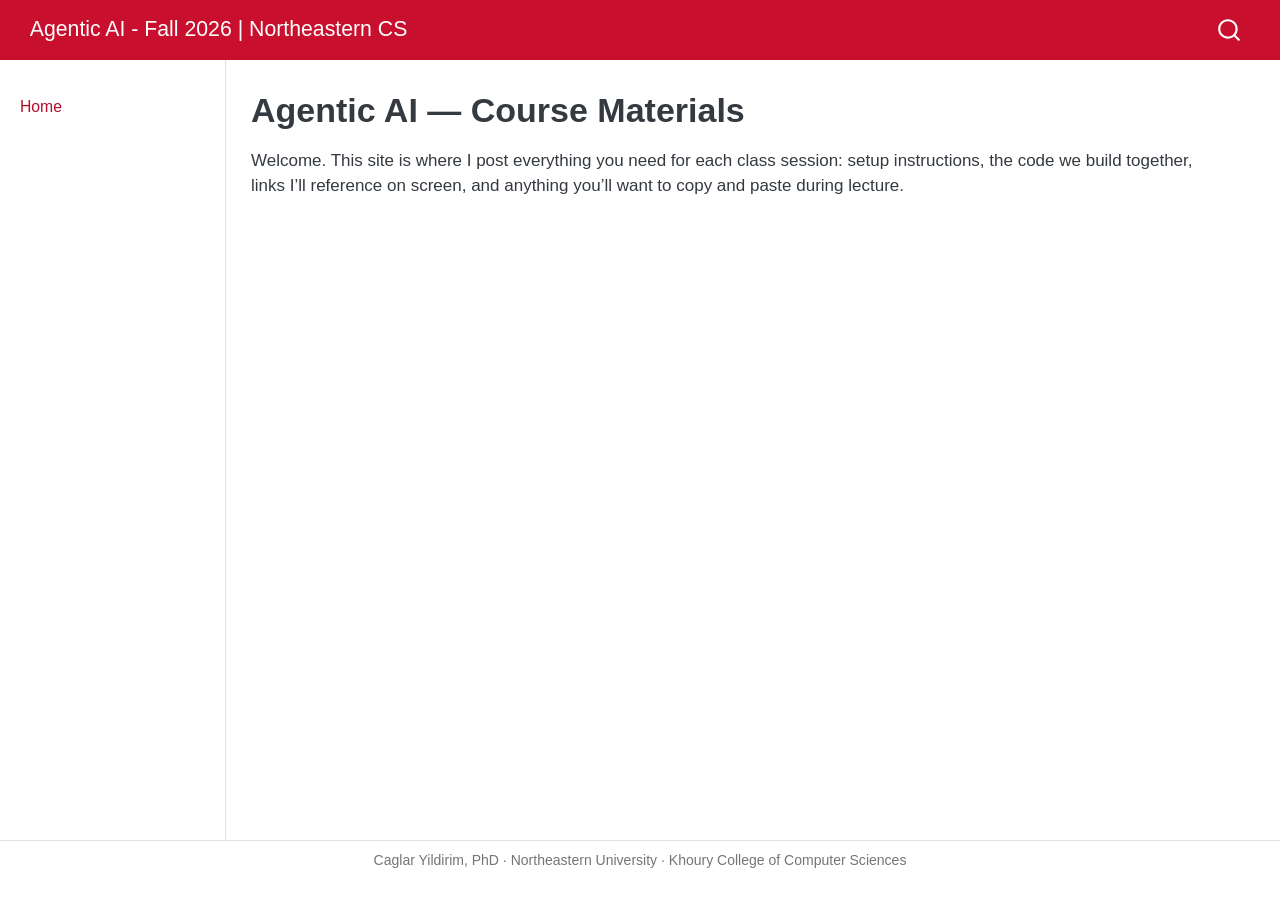
==== index.html @ b9e23247 "Publish site" ====
<!DOCTYPE html>
<html xmlns="http://www.w3.org/1999/xhtml" lang="en" xml:lang="en"><head>

<meta charset="utf-8">
<meta name="generator" content="quarto-1.10.18">

<meta name="viewport" content="width=device-width, initial-scale=1.0, user-scalable=yes">


<title>Agentic AI — Course Materials – Agentic AI - Fall 2026 | Northeastern CS</title>
<style>
/* Default styles provided by pandoc.
** See https://pandoc.org/MANUAL.html#variables-for-html for config info.
*/
span.smallcaps{font-variant: small-caps;}
div.columns{display: flex; gap: 1.5em;}
div.column{flex: auto;}
@media screen {
div.columns{gap: min(4vw, 1.5em);}
div.column{overflow-x: auto;}
}
div.hanging-indent{margin-left: 1.5em; text-indent: -1.5em;}
ul.task-list{list-style: none;}
ul.task-list li input[type="checkbox"] {
  width: 0.8em;
  margin: 0 0.8em 0.2em -1em; /* quarto-specific, see https://github.com/quarto-dev/quarto-cli/issues/4556 */ 
  vertical-align: middle;
}
</style>


<script src="site_libs/quarto-nav/quarto-nav.js"></script>
<script src="site_libs/quarto-nav/headroom.min.js"></script>
<script src="site_libs/clipboard/clipboard.min.js"></script>
<script src="site_libs/quarto-search/autocomplete.umd.js"></script>
<script src="site_libs/quarto-search/fuse.min.js"></script>
<script src="site_libs/quarto-search/quarto-search.js"></script>
<meta name="quarto:offset" content="./">
<script src="site_libs/quarto-html/quarto.js" type="module"></script>
<script src="site_libs/quarto-html/tabsets/tabsets.js" type="module"></script>
<script src="site_libs/quarto-html/popper.min.js"></script>
<script src="site_libs/quarto-html/tippy.umd.min.js"></script>
<script src="site_libs/quarto-html/anchor.min.js"></script>
<link href="site_libs/quarto-html/tippy.css" rel="stylesheet">
<link href="site_libs/quarto-html/quarto-syntax-highlighting-bb62276ab45c84d9efd712f51ff97b5a.css" rel="stylesheet" id="quarto-text-highlighting-styles">
<script src="site_libs/bootstrap/bootstrap.min.js"></script>
<link href="site_libs/bootstrap/bootstrap-icons.css" rel="stylesheet">
<link href="site_libs/bootstrap/bootstrap-1a31b5c2baaca75e19db7c7ef8a70721.min.css" rel="stylesheet" append-hash="true" id="quarto-bootstrap" data-mode="light">
<script id="quarto-search-options" type="application/json">{
  "location": "navbar",
  "copy-button": false,
  "collapse-after": 3,
  "panel-placement": "end",
  "type": "overlay",
  "limit": 50,
  "keyboard-shortcut": [
    "f",
    "/",
    "s"
  ],
  "show-item-context": false,
  "language": {
    "search-no-results-text": "No results",
    "search-matching-documents-text": "matching documents",
    "search-copy-link-title": "Copy link to search",
    "search-hide-matches-text": "Hide additional matches",
    "search-more-match-text": "more match in this document",
    "search-more-matches-text": "more matches in this document",
    "search-clear-button-title": "Clear",
    "search-text-placeholder": "",
    "search-detached-cancel-button-title": "Cancel",
    "search-submit-button-title": "Submit",
    "search-label": "Search"
  }
}</script>


</head>

<body class="nav-sidebar docked nav-fixed fullcontent quarto-light">

<div id="quarto-search-results"></div>
  <header id="quarto-header" class="headroom fixed-top">
    <nav class="navbar navbar-expand-lg " data-bs-theme="dark">
      <div class="navbar-container container-fluid">
      <div class="navbar-brand-container mx-auto">
    <a class="navbar-brand" href="./index.html">
    <span class="navbar-title">Agentic AI - Fall 2026 | Northeastern CS</span>
    </a>
  </div>
        <div class="quarto-navbar-tools tools-end">
</div>
          <div id="quarto-search" class="" title="Search"></div>
      </div> <!-- /container-fluid -->
    </nav>
  <nav class="quarto-secondary-nav">
    <div class="container-fluid d-flex">
      <button type="button" class="quarto-btn-toggle btn" data-bs-toggle="collapse" role="button" data-bs-target=".quarto-sidebar-collapse-item" aria-controls="quarto-sidebar" aria-expanded="false" aria-label="Toggle sidebar navigation" onclick="if (window.quartoToggleHeadroom) { window.quartoToggleHeadroom(); }">
        <i class="bi bi-layout-text-sidebar-reverse"></i>
      </button>
        <nav class="quarto-page-breadcrumbs" aria-label="breadcrumb"><ol class="breadcrumb"><li class="breadcrumb-item"><a href="./index.html">Home</a></li></ol></nav>
        <a class="flex-grow-1" role="navigation" data-bs-toggle="collapse" data-bs-target=".quarto-sidebar-collapse-item" aria-controls="quarto-sidebar" aria-expanded="false" aria-label="Toggle sidebar navigation" onclick="if (window.quartoToggleHeadroom) { window.quartoToggleHeadroom(); }">      
        </a>
    </div>
  </nav>
</header>
<!-- content -->
<div id="quarto-content" class="quarto-container page-columns page-rows-contents page-layout-article page-navbar">
<!-- sidebar -->
  <nav id="quarto-sidebar" class="sidebar collapse collapse-horizontal quarto-sidebar-collapse-item sidebar-navigation docked overflow-auto">
    <div class="sidebar-menu-container"> 
    <ul class="list-unstyled mt-1">
        <li class="sidebar-item">
  <div class="sidebar-item-container"> 
  <a href="./index.html" class="sidebar-item-text sidebar-link active">
 <span class="menu-text">Home</span></a>
  </div>
</li>
    </ul>
    </div>
</nav>
<div id="quarto-sidebar-glass" class="quarto-sidebar-collapse-item" data-bs-toggle="collapse" data-bs-target=".quarto-sidebar-collapse-item"></div>
<!-- margin-sidebar -->
    
<!-- main -->
<main class="content" id="quarto-document-content">

<header id="title-block-header" class="quarto-title-block default">
<div class="quarto-title">
<h1 class="title">Agentic AI — Course Materials</h1>
</div>



<div class="quarto-title-meta">

    
  
    
  </div>
  


</header>


<p>Welcome. This site is where I post everything you need for each class session: setup instructions, the code we build together, links I’ll reference on screen, and anything you’ll want to copy and paste during lecture.</p>



</main> <!-- /main -->
<script id="quarto-html-after-body" type="application/javascript">
  window.document.addEventListener("DOMContentLoaded", function (event) {
    const icon = "";
    const anchorJS = new window.AnchorJS();
    anchorJS.options = {
      placement: 'right',
      icon: icon
    };
    anchorJS.add('.anchored');
    const isCodeAnnotation = (el) => {
      for (const clz of el.classList) {
        if (clz.startsWith('code-annotation-')) {                     
          return true;
        }
      }
      return false;
    }
    const onCopySuccess = function(e) {
      // button target
      const button = e.trigger;
      // don't keep focus
      button.blur();
      // flash "checked"
      button.classList.add('code-copy-button-checked');
      var currentTitle = button.getAttribute("title");
      button.setAttribute("title", "Copied!");
      let tooltip;
      if (window.bootstrap) {
        button.setAttribute("data-bs-toggle", "tooltip");
        button.setAttribute("data-bs-placement", "left");
        button.setAttribute("data-bs-title", "Copied!");
        tooltip = new bootstrap.Tooltip(button, 
          { trigger: "manual", 
            customClass: "code-copy-button-tooltip",
            offset: [0, -8]});
        tooltip.show();    
      }
      setTimeout(function() {
        if (tooltip) {
          tooltip.hide();
          button.removeAttribute("data-bs-title");
          button.removeAttribute("data-bs-toggle");
          button.removeAttribute("data-bs-placement");
        }
        button.setAttribute("title", currentTitle);
        button.classList.remove('code-copy-button-checked');
      }, 1000);
      // clear code selection
      e.clearSelection();
    }
    const getTextToCopy = function(trigger) {
      const outerScaffold = trigger.parentElement.cloneNode(true);
      const codeEl = outerScaffold.querySelector('code');
      for (const childEl of codeEl.children) {
        if (isCodeAnnotation(childEl)) {
          childEl.remove();
        }
      }
      return codeEl.innerText;
    }
    const clipboard = new window.ClipboardJS('.code-copy-button:not([data-in-quarto-modal])', {
      text: getTextToCopy
    });
    clipboard.on('success', onCopySuccess);
    if (window.document.getElementById('quarto-embedded-source-code-modal')) {
      const clipboardModal = new window.ClipboardJS('.code-copy-button[data-in-quarto-modal]', {
        text: getTextToCopy,
        container: window.document.getElementById('quarto-embedded-source-code-modal')
      });
      clipboardModal.on('success', onCopySuccess);
    }
      var localhostRegex = new RegExp(/^(?:http|https):\/\/localhost\:?[0-9]*\//);
      var mailtoRegex = new RegExp(/^mailto:/);
        var filterRegex = new RegExp("https:\/\/yildirimcaglar\.github\.io\/agenticai\/");
      var isInternal = (href) => {
          return filterRegex.test(href) || localhostRegex.test(href) || mailtoRegex.test(href);
      }
      // Inspect non-navigation links and adorn them if external
     var links = window.document.querySelectorAll('a[href]:not(.nav-link):not(.navbar-brand):not(.toc-action):not(.sidebar-link):not(.sidebar-item-toggle):not(.pagination-link):not(.no-external):not([aria-hidden]):not(.dropdown-item):not(.quarto-navigation-tool):not(.about-link)');
      for (var i=0; i<links.length; i++) {
        const link = links[i];
        if (!isInternal(link.href)) {
          // undo the damage that might have been done by quarto-nav.js in the case of
          // links that we want to consider external
          if (link.dataset.originalHref !== undefined) {
            link.href = link.dataset.originalHref;
          }
        }
      }
    function tippyHover(el, contentFn, onTriggerFn, onUntriggerFn) {
      const config = {
        allowHTML: true,
        maxWidth: 500,
        delay: 100,
        arrow: false,
        appendTo: function(el) {
            return el.parentElement;
        },
        interactive: true,
        interactiveBorder: 10,
        theme: 'quarto',
        placement: 'bottom-start',
      };
      if (contentFn) {
        config.content = contentFn;
      }
      if (onTriggerFn) {
        config.onTrigger = onTriggerFn;
      }
      if (onUntriggerFn) {
        config.onUntrigger = onUntriggerFn;
      }
      window.tippy(el, config); 
    }
    const noterefs = window.document.querySelectorAll('a[role="doc-noteref"]');
    for (var i=0; i<noterefs.length; i++) {
      const ref = noterefs[i];
      tippyHover(ref, function() {
        // use id or data attribute instead here
        let href = ref.getAttribute('data-footnote-href') || ref.getAttribute('href');
        try { href = new URL(href).hash; } catch {}
        const id = href.replace(/^#\/?/, "");
        const note = window.document.getElementById(id);
        if (note) {
          return note.innerHTML;
        } else {
          return "";
        }
      });
    }
    const xrefs = window.document.querySelectorAll('a.quarto-xref');
    const processXRef = (id, note) => {
      // Strip column container classes
      const stripColumnClz = (el) => {
        el.classList.remove("page-full", "page-columns");
        if (el.children) {
          for (const child of el.children) {
            stripColumnClz(child);
          }
        }
      }
      stripColumnClz(note)
      if (id === null || id.startsWith('sec-')) {
        // Special case sections, only their first couple elements
        const container = document.createElement("div");
        if (note.children && note.children.length > 2) {
          container.appendChild(note.children[0].cloneNode(true));
          for (let i = 1; i < note.children.length; i++) {
            const child = note.children[i];
            if (child.tagName === "P" && child.innerText === "") {
              continue;
            } else {
              container.appendChild(child.cloneNode(true));
              break;
            }
          }
          if (window.Quarto?.typesetMath) {
            window.Quarto.typesetMath(container);
          }
          return container.innerHTML
        } else {
          if (window.Quarto?.typesetMath) {
            window.Quarto.typesetMath(note);
          }
          return note.innerHTML;
        }
      } else {
        // Remove any anchor links if they are present
        const anchorLink = note.querySelector('a.anchorjs-link');
        if (anchorLink) {
          anchorLink.remove();
        }
        if (window.Quarto?.typesetMath) {
          window.Quarto.typesetMath(note);
        }
        if (note.classList.contains("callout")) {
          return note.outerHTML;
        } else {
          return note.innerHTML;
        }
      }
    }
    for (var i=0; i<xrefs.length; i++) {
      const xref = xrefs[i];
      tippyHover(xref, undefined, function(instance) {
        instance.disable();
        let url = xref.getAttribute('href');
        let hash = undefined; 
        if (url.startsWith('#')) {
          hash = url;
        } else {
          try { hash = new URL(url).hash; } catch {}
        }
        if (hash) {
          const id = hash.replace(/^#\/?/, "");
          const note = window.document.getElementById(id);
          if (note !== null) {
            try {
              const html = processXRef(id, note.cloneNode(true));
              instance.setContent(html);
            } finally {
              instance.enable();
              instance.show();
            }
          } else {
            // See if we can fetch this
            fetch(url.split('#')[0])
            .then(res => res.text())
            .then(html => {
              const parser = new DOMParser();
              const htmlDoc = parser.parseFromString(html, "text/html");
              const note = htmlDoc.getElementById(id);
              if (note !== null) {
                const html = processXRef(id, note);
                instance.setContent(html);
              } 
            }).finally(() => {
              instance.enable();
              instance.show();
            });
          }
        } else {
          // See if we can fetch a full url (with no hash to target)
          // This is a special case and we should probably do some content thinning / targeting
          fetch(url)
          .then(res => res.text())
          .then(html => {
            const parser = new DOMParser();
            const htmlDoc = parser.parseFromString(html, "text/html");
            const note = htmlDoc.querySelector('main.content');
            if (note !== null) {
              // This should only happen for chapter cross references
              // (since there is no id in the URL)
              // remove the first header
              if (note.children.length > 0 && note.children[0].tagName === "HEADER") {
                note.children[0].remove();
              }
              const html = processXRef(null, note);
              instance.setContent(html);
            } 
          }).finally(() => {
            instance.enable();
            instance.show();
          });
        }
      }, function(instance) {
      });
    }
        let selectedAnnoteEl;
        const selectorForAnnotation = ( cell, annotation) => {
          let cellAttr = 'data-code-cell="' + cell + '"';
          let lineAttr = 'data-code-annotation="' +  annotation + '"';
          const selector = 'span[' + cellAttr + '][' + lineAttr + ']';
          return selector;
        }
        const selectCodeLines = (annoteEl) => {
          const doc = window.document;
          const targetCell = annoteEl.getAttribute("data-target-cell");
          const targetAnnotation = annoteEl.getAttribute("data-target-annotation");
          const annoteSpan = window.document.querySelector(selectorForAnnotation(targetCell, targetAnnotation));
          const lines = annoteSpan.getAttribute("data-code-lines").split(",");
          const lineIds = lines.map((line) => {
            return targetCell + "-" + line;
          })
          let top = null;
          let height = null;
          let parent = null;
          if (lineIds.length > 0) {
              //compute the position of the single el (top and bottom and make a div)
              const el = window.document.getElementById(lineIds[0]);
              top = el.offsetTop;
              height = el.offsetHeight;
              parent = el.parentElement.parentElement;
            if (lineIds.length > 1) {
              const lastEl = window.document.getElementById(lineIds[lineIds.length - 1]);
              const bottom = lastEl.offsetTop + lastEl.offsetHeight;
              height = bottom - top;
            }
            if (top !== null && height !== null && parent !== null) {
              // cook up a div (if necessary) and position it 
              let div = window.document.getElementById("code-annotation-line-highlight");
              if (div === null) {
                div = window.document.createElement("div");
                div.setAttribute("id", "code-annotation-line-highlight");
                div.style.position = 'absolute';
                parent.appendChild(div);
              }
              div.style.top = top - 2 + "px";
              div.style.height = height + 4 + "px";
              div.style.left = 0;
              let gutterDiv = window.document.getElementById("code-annotation-line-highlight-gutter");
              if (gutterDiv === null) {
                gutterDiv = window.document.createElement("div");
                gutterDiv.setAttribute("id", "code-annotation-line-highlight-gutter");
                gutterDiv.style.position = 'absolute';
                const codeCell = window.document.getElementById(targetCell);
                const gutter = codeCell.querySelector('.code-annotation-gutter');
                gutter.appendChild(gutterDiv);
              }
              gutterDiv.style.top = top - 2 + "px";
              gutterDiv.style.height = height + 4 + "px";
            }
            selectedAnnoteEl = annoteEl;
          }
        };
        const unselectCodeLines = () => {
          const elementsIds = ["code-annotation-line-highlight", "code-annotation-line-highlight-gutter"];
          elementsIds.forEach((elId) => {
            const div = window.document.getElementById(elId);
            if (div) {
              div.remove();
            }
          });
          selectedAnnoteEl = undefined;
        };
          // Handle positioning of the toggle
      window.addEventListener(
        "resize",
        throttle(() => {
          elRect = undefined;
          if (selectedAnnoteEl) {
            selectCodeLines(selectedAnnoteEl);
          }
        }, 10)
      );
      function throttle(fn, ms) {
      let throttle = false;
      let timer;
        return (...args) => {
          if(!throttle) { // first call gets through
              fn.apply(this, args);
              throttle = true;
          } else { // all the others get throttled
              if(timer) clearTimeout(timer); // cancel #2
              timer = setTimeout(() => {
                fn.apply(this, args);
                timer = throttle = false;
              }, ms);
          }
        };
      }
        const annoteTargets = window.document.querySelectorAll('.code-annotation-anchor');
        for (let i=0; i<annoteTargets.length; i++) {
          const annoteTarget = annoteTargets[i];
          const targetCell = annoteTarget.getAttribute("data-target-cell");
          const targetAnnotation = annoteTarget.getAttribute("data-target-annotation");
          const contentFn = () => {
            const content = window.document.querySelector(selectorForAnnotation(targetCell, targetAnnotation));
            if (content) {
              const tipContent = content.cloneNode(true);
              tipContent.classList.add("code-annotation-tip-content");
              return tipContent.outerHTML;
            }
          }
          const config = {
            allowHTML: true,
            content: contentFn,
            onShow: (instance) => {
              selectCodeLines(instance.reference);
              instance.reference.classList.add('code-annotation-active');
              window.tippy.hideAll();
            },
            onHide: (instance) => {
              unselectCodeLines();
              instance.reference.classList.remove('code-annotation-active');
            },
            maxWidth: 300,
            delay: [50, 0],
            duration: [200, 0],
            offset: [5, 10],
            arrow: true,
            appendTo: function(el) {
              return el.parentElement.parentElement.parentElement;
            },
            interactive: true,
            interactiveBorder: 10,
            theme: 'quarto',
            placement: 'right',
            popperOptions: {
              modifiers: [
              {
                name: 'flip',
                options: {
                  flipVariations: false, // true by default
                  allowedAutoPlacements: ['right'],
                  fallbackPlacements: ['right', 'top', 'top-start', 'top-end', 'bottom', 'bottom-start', 'bottom-end', 'left'],
                },
              },
              {
                name: 'preventOverflow',
                options: {
                  mainAxis: false,
                  altAxis: false
                }
              }
              ]        
            }      
          };
          window.tippy(annoteTarget, config); 
        }
    const findCites = (el) => {
      const parentEl = el.parentElement;
      if (parentEl) {
        const cites = parentEl.dataset.cites;
        if (cites) {
          return {
            el,
            cites: cites.split(' ')
          };
        } else {
          return findCites(el.parentElement)
        }
      } else {
        return undefined;
      }
    };
    var bibliorefs = window.document.querySelectorAll('a[role="doc-biblioref"]');
    for (var i=0; i<bibliorefs.length; i++) {
      const ref = bibliorefs[i];
      const citeInfo = findCites(ref);
      if (citeInfo) {
        tippyHover(citeInfo.el, function() {
          var popup = window.document.createElement('div');
          citeInfo.cites.forEach(function(cite) {
            var citeDiv = window.document.createElement('div');
            citeDiv.classList.add('hanging-indent');
            citeDiv.classList.add('csl-entry');
            var biblioDiv = window.document.getElementById('ref-' + cite);
            if (biblioDiv) {
              citeDiv.innerHTML = biblioDiv.innerHTML;
            }
            popup.appendChild(citeDiv);
          });
          return popup.innerHTML;
        });
      }
    }
  });
  </script>
</div> <!-- /content -->
<footer class="footer">
  <div class="nav-footer">
    <div class="nav-footer-left">
      &nbsp;
    </div>   
    <div class="nav-footer-center">
<p>Caglar Yildirim, PhD · Northeastern University · Khoury College of Computer Sciences</p>
</div>
    <div class="nav-footer-right">
      &nbsp;
    </div>
  </div>
</footer>




</body></html>
---- site_libs/quarto-html/tippy.css ----
.tippy-box[data-animation=fade][data-state=hidden]{opacity:0}[data-tippy-root]{max-width:calc(100vw - 10px)}.tippy-box{position:relative;background-color:#333;color:#fff;border-radius:4px;font-size:14px;line-height:1.4;white-space:normal;outline:0;transition-property:transform,visibility,opacity}.tippy-box[data-placement^=top]>.tippy-arrow{bottom:0}.tippy-box[data-placement^=top]>.tippy-arrow:before{bottom:-7px;left:0;border-width:8px 8px 0;border-top-color:initial;transform-origin:center top}.tippy-box[data-placement^=bottom]>.tippy-arrow{top:0}.tippy-box[data-placement^=bottom]>.tippy-arrow:before{top:-7px;left:0;border-width:0 8px 8px;border-bottom-color:initial;transform-origin:center bottom}.tippy-box[data-placement^=left]>.tippy-arrow{right:0}.tippy-box[data-placement^=left]>.tippy-arrow:before{border-width:8px 0 8px 8px;border-left-color:initial;right:-7px;transform-origin:center left}.tippy-box[data-placement^=right]>.tippy-arrow{left:0}.tippy-box[data-placement^=right]>.tippy-arrow:before{left:-7px;border-width:8px 8px 8px 0;border-right-color:initial;transform-origin:center right}.tippy-box[data-inertia][data-state=visible]{transition-timing-function:cubic-bezier(.54,1.5,.38,1.11)}.tippy-arrow{width:16px;height:16px;color:#333}.tippy-arrow:before{content:"";position:absolute;border-color:transparent;border-style:solid}.tippy-content{position:relative;padding:5px 9px;z-index:1}
---- site_libs/quarto-html/quarto-syntax-highlighting-bb62276ab45c84d9efd712f51ff97b5a.css ----
/* quarto syntax highlight colors */
:root {
  --quarto-hl-al-color: #ff5555;
  --quarto-hl-an-color: #6a737d;
  --quarto-hl-at-color: #d73a49;
  --quarto-hl-bn-color: #005cc5;
  --quarto-hl-bu-color: #d73a49;
  --quarto-hl-ch-color: #032f62;
  --quarto-hl-co-color: #6a737d;
  --quarto-hl-cv-color: #6a737d;
  --quarto-hl-cn-color: #005cc5;
  --quarto-hl-cf-color: #d73a49;
  --quarto-hl-dt-color: #d73a49;
  --quarto-hl-dv-color: #005cc5;
  --quarto-hl-do-color: #6a737d;
  --quarto-hl-er-color: #ff5555;
  --quarto-hl-ex-color: #d73a49;
  --quarto-hl-fl-color: #005cc5;
  --quarto-hl-fu-color: #6f42c1;
  --quarto-hl-im-color: #032f62;
  --quarto-hl-in-color: #6a737d;
  --quarto-hl-kw-color: #d73a49;
  --quarto-hl-op-color: #24292e;
  --quarto-hl-pp-color: #d73a49;
  --quarto-hl-re-color: #6a737d;
  --quarto-hl-sc-color: #005cc5;
  --quarto-hl-ss-color: #032f62;
  --quarto-hl-st-color: #032f62;
  --quarto-hl-va-color: #e36209;
  --quarto-hl-vs-color: #032f62;
  --quarto-hl-wa-color: #ff5555;
}

/* other quarto variables */
:root {
  --quarto-font-monospace: SFMono-Regular, Menlo, Monaco, Consolas, "Liberation Mono", "Courier New", monospace;
}

/* syntax highlight based on Pandoc's rules */
pre > code.sourceCode > span {
  color: #24292e;
}

code.sourceCode > span {
  color: #24292e;
}

div.sourceCode,
div.sourceCode pre.sourceCode {
  color: #24292e;
}

/* Normal */
code span {
  color: #24292e;
}

/* Alert */
code span.al {
  font-weight: bold;
  color: #ff5555;
}

/* Annotation */
code span.an {
  color: #6a737d;
}

/* Attribute */
code span.at {
  color: #d73a49;
}

/* BaseN */
code span.bn {
  color: #005cc5;
}

/* BuiltIn */
code span.bu {
  color: #d73a49;
}

/* ControlFlow */
code span.cf {
  color: #d73a49;
}

/* Char */
code span.ch {
  color: #032f62;
}

/* Constant */
code span.cn {
  color: #005cc5;
}

/* Comment */
code span.co {
  color: #6a737d;
}

/* CommentVar */
code span.cv {
  color: #6a737d;
}

/* Documentation */
code span.do {
  color: #6a737d;
}

/* DataType */
code span.dt {
  color: #d73a49;
}

/* DecVal */
code span.dv {
  color: #005cc5;
}

/* Error */
code span.er {
  color: #ff5555;
  text-decoration: underline;
}

/* Extension */
code span.ex {
  font-weight: bold;
  color: #d73a49;
}

/* Float */
code span.fl {
  color: #005cc5;
}

/* Function */
code span.fu {
  color: #6f42c1;
}

/* Import */
code span.im {
  color: #032f62;
}

/* Information */
code span.in {
  color: #6a737d;
}

/* Keyword */
code span.kw {
  color: #d73a49;
}

/* Operator */
code span.op {
  color: #24292e;
}

/* Preprocessor */
code span.pp {
  color: #d73a49;
}

/* RegionMarker */
code span.re {
  color: #6a737d;
}

/* SpecialChar */
code span.sc {
  color: #005cc5;
}

/* SpecialString */
code span.ss {
  color: #032f62;
}

/* String */
code span.st {
  color: #032f62;
}

/* Variable */
code span.va {
  color: #e36209;
}

/* VerbatimString */
code span.vs {
  color: #032f62;
}

/* Warning */
code span.wa {
  color: #ff5555;
}

.prevent-inlining {
  content: "</";
}

/*# sourceMappingURL=9fff47f1860eaa1c7b80d8cbc12525ed.css.map */
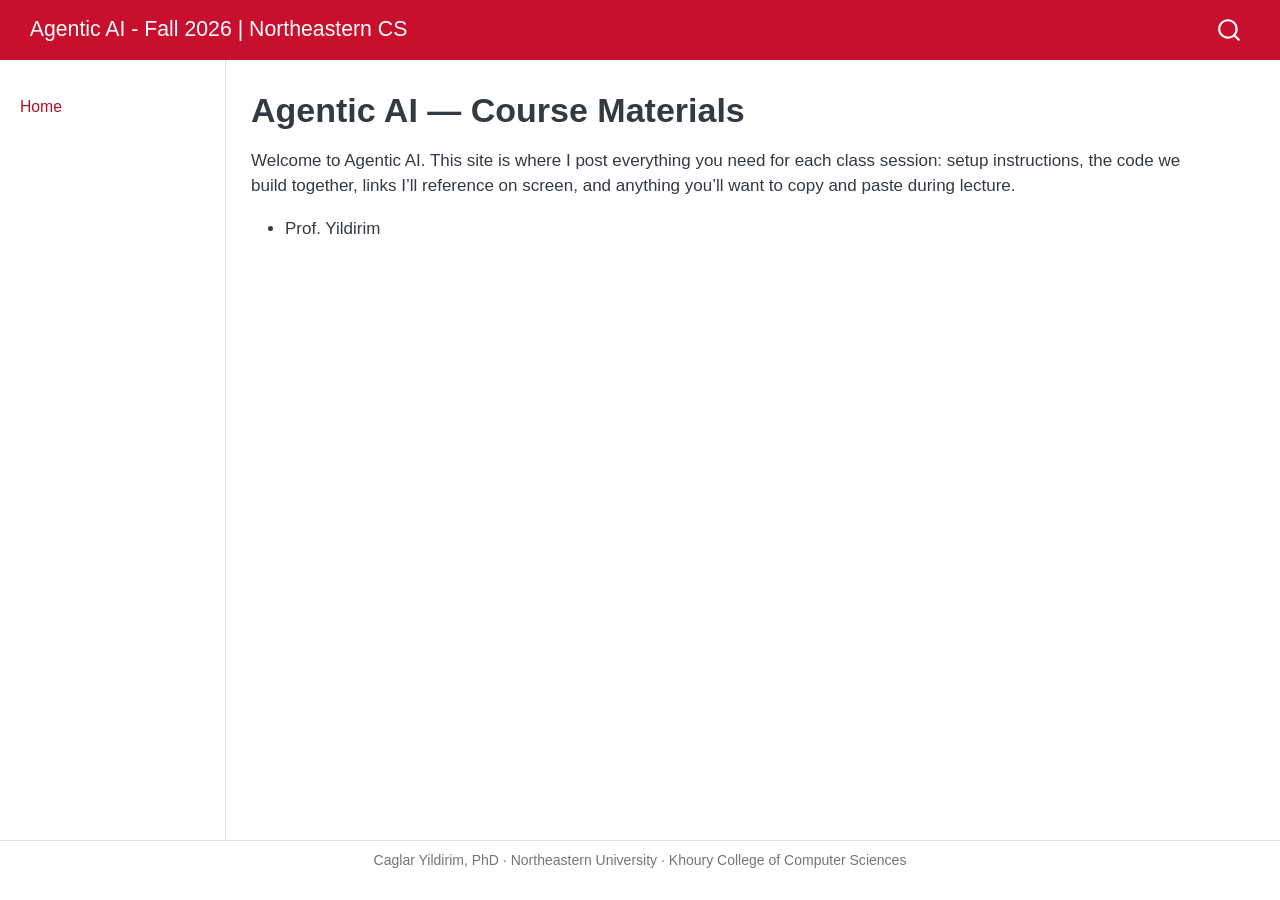
==== commit e2be15eb: "Built site for gh-pages" ====
--- a/index.html
+++ b/index.html
@@ -45,7 +45,7 @@
 <link href="site_libs/quarto-html/quarto-syntax-highlighting-bb62276ab45c84d9efd712f51ff97b5a.css" rel="stylesheet" id="quarto-text-highlighting-styles">
 <script src="site_libs/bootstrap/bootstrap.min.js"></script>
 <link href="site_libs/bootstrap/bootstrap-icons.css" rel="stylesheet">
-<link href="site_libs/bootstrap/bootstrap-1a31b5c2baaca75e19db7c7ef8a70721.min.css" rel="stylesheet" append-hash="true" id="quarto-bootstrap" data-mode="light">
+<link href="site_libs/bootstrap/bootstrap-f91d89e0b7c06dff7aa2309fa92e8feb.min.css" rel="stylesheet" append-hash="true" id="quarto-bootstrap" data-mode="light">
 <script id="quarto-search-options" type="application/json">{
   "location": "navbar",
   "copy-button": false,
@@ -144,7 +144,10 @@
 </header>
 
 
-<p>Welcome. This site is where I post everything you need for each class session: setup instructions, the code we build together, links I’ll reference on screen, and anything you’ll want to copy and paste during lecture.</p>
+<p>Welcome to Agentic AI. This site is where I post everything you need for each class session: setup instructions, the code we build together, links I’ll reference on screen, and anything you’ll want to copy and paste during lecture.</p>
+<ul>
+<li>Prof.&nbsp;Yildirim</li>
+</ul>
 
 
 
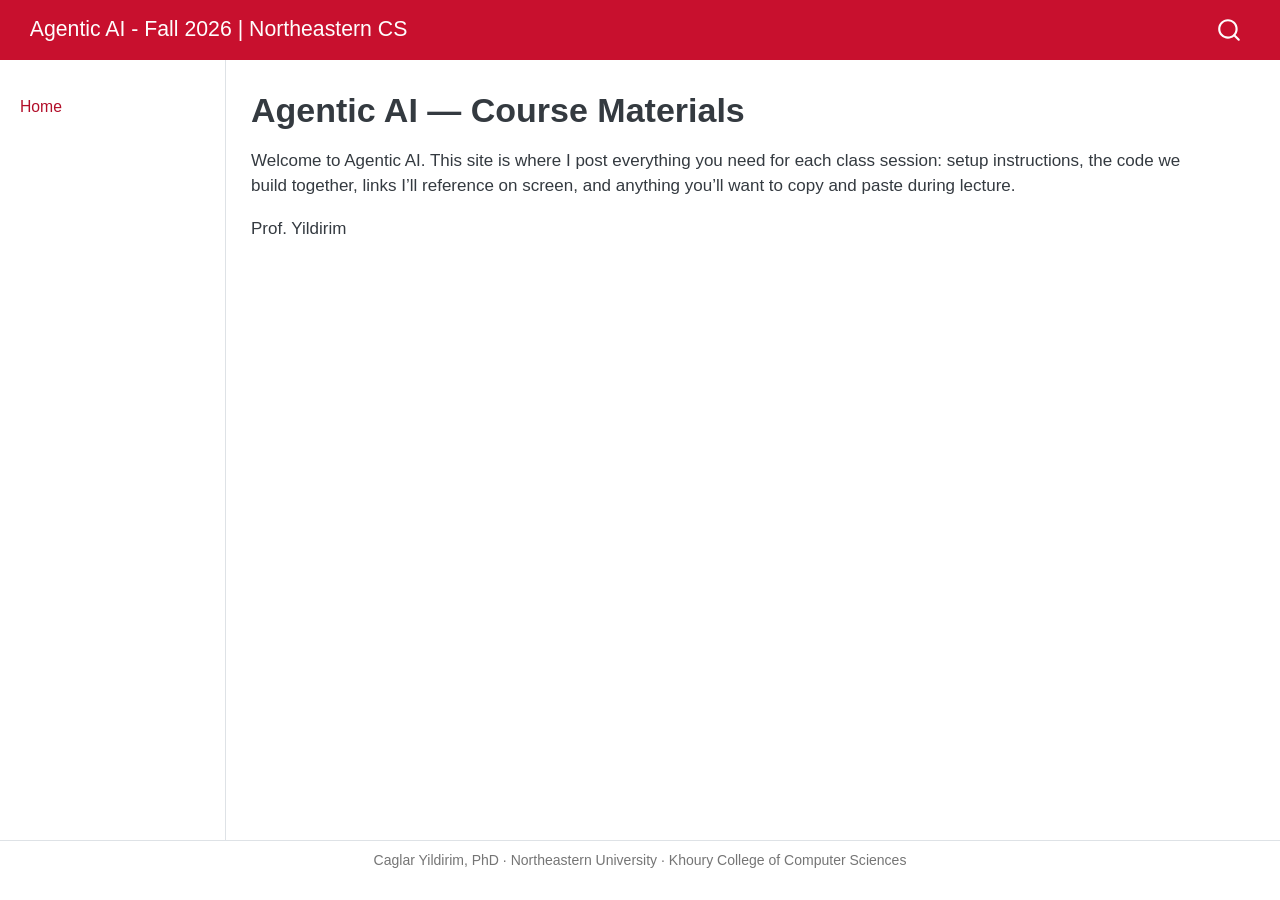
==== commit cb931f16: "Built site for gh-pages" ====
--- a/index.html
+++ b/index.html
@@ -45,7 +45,7 @@
 <link href="site_libs/quarto-html/quarto-syntax-highlighting-bb62276ab45c84d9efd712f51ff97b5a.css" rel="stylesheet" id="quarto-text-highlighting-styles">
 <script src="site_libs/bootstrap/bootstrap.min.js"></script>
 <link href="site_libs/bootstrap/bootstrap-icons.css" rel="stylesheet">
-<link href="site_libs/bootstrap/bootstrap-f91d89e0b7c06dff7aa2309fa92e8feb.min.css" rel="stylesheet" append-hash="true" id="quarto-bootstrap" data-mode="light">
+<link href="site_libs/bootstrap/bootstrap-241dbd50f1126b83f7d3998f5608e043.min.css" rel="stylesheet" append-hash="true" id="quarto-bootstrap" data-mode="light">
 <script id="quarto-search-options" type="application/json">{
   "location": "navbar",
   "copy-button": false,
@@ -145,9 +145,7 @@
 
 
 <p>Welcome to Agentic AI. This site is where I post everything you need for each class session: setup instructions, the code we build together, links I’ll reference on screen, and anything you’ll want to copy and paste during lecture.</p>
-<ul>
-<li>Prof.&nbsp;Yildirim</li>
-</ul>
+<p>Prof.&nbsp;Yildirim</p>
 
 
 
